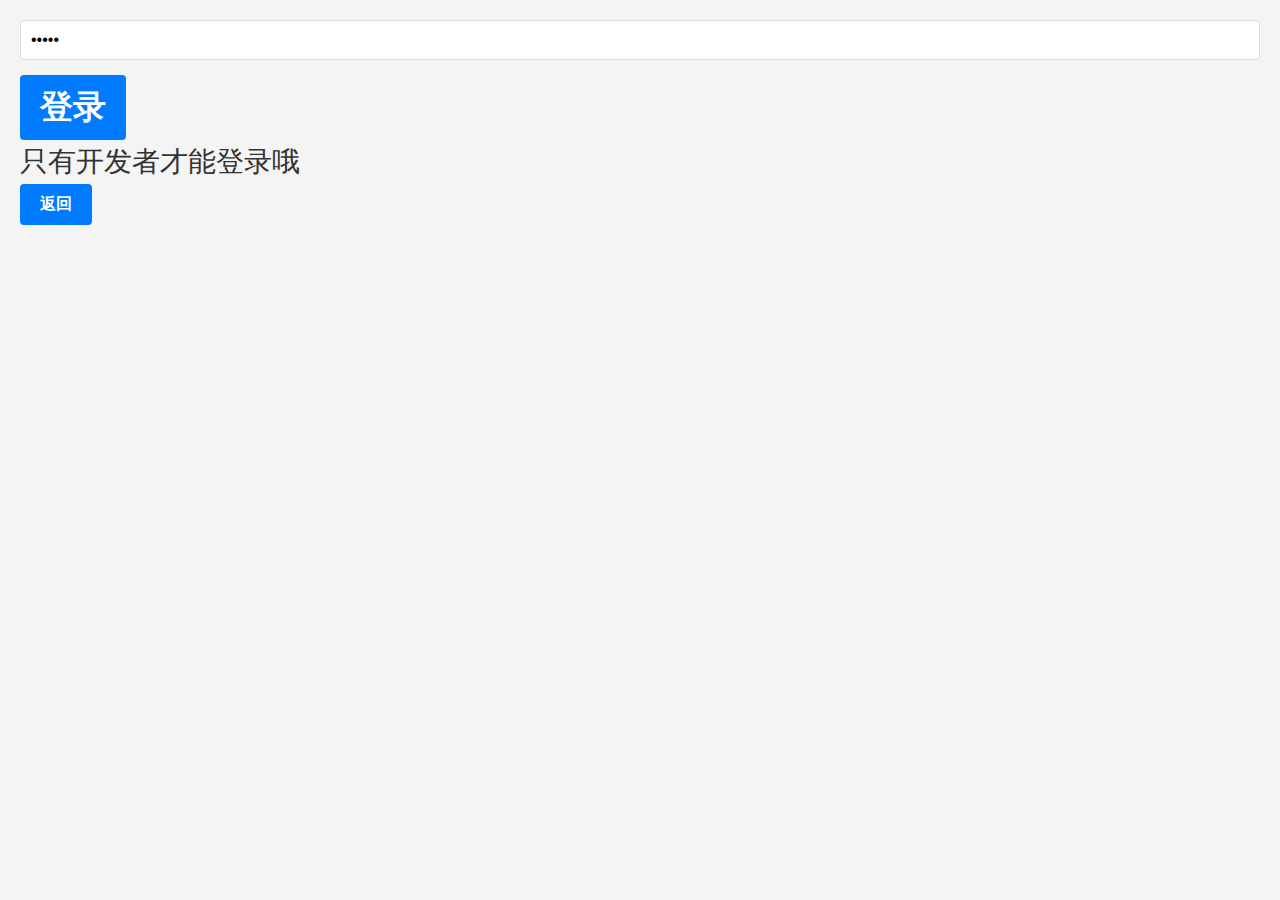
==== index1.html @ 875a648f "Add files via upload" ====
<html>
<meta http-equiv="Content-Type" content="text/html;charset=utf-8">
<head>
<title>登录</title>
<style>
/* Basic Reset */
* {
    margin: 0;
    padding: 0;
    box-sizing: border-box;
}

/* Body Styles */
body {
    font-family: 'Segoe UI', Tahoma, Geneva, Verdana, sans-serif;
    line-height: 1.6;
    background-color: #f4f4f4;
    color: #333;
    padding: 20px;
}

/* Container Styles */
.container {
    max-width: 1200px;
    margin: 0 auto;
    padding: 20px;
    background: #fff;
    border-radius: 8px;
    box-shadow: 0 4px 8px rgba(0, 0, 0, 0.1);
}

/* Headings */
h1, h2, h3, h4, h5, h6 {
    margin-bottom: 15px;
    color: #222;
}

h1 {
    font-size: 2.5em;
}

h2 {
    font-size: 2em;
}

h3 {
    font-size: 1.75em;
}

h4 {
    font-size: 1.5em;
}

h5 {
    font-size: 1.25em;
}

h6 {
    font-size: 1em;
}

/* Paragraphs */
p {
    margin-bottom: 15px;
}

/* Links */
a {
    color: #007bff;
    text-decoration: none;
}

a:hover {
    text-decoration: underline;
}

/* Buttons */
button, .btn {
    display: inline-block;
    padding: 10px 20px;
    font-size: 16px;
    font-weight: bold;
    color: #fff;
    background-color: #007bff;
    border: none;
    border-radius: 4px;
    cursor: pointer;
    text-align: center;
    text-decoration: none;
    transition: background-color 0.3s;
}

button:hover, .btn:hover {
    background-color: #0056b3;
}

/* Form Elements */
input[type="text"], input[type="password"], input[type="email"], textarea {
    width: 100%;
    padding: 10px;
    margin-bottom: 15px;
    border: 1px solid #ddd;
    border-radius: 4px;
    font-size: 16px;
}

input[type="submit"] {
    background-color: #007bff;
    color: #fff;
    border: none;
    padding: 10px;
    cursor: pointer;
    border-radius: 4px;
}

input[type="submit"]:hover {
    background-color: #0056b3;
}

/* Lists */
ul, ol {
    margin-bottom: 15px;
    padding-left: 20px;
}

/* Tables */
table {
    width: 100%;
    border-collapse: collapse;
    margin-bottom: 15px;
}

table, th, td {
    border: 1px solid #ddd;
}

th, td {
    padding: 10px;
    text-align: left;
}

th {
    background-color: #f4f4f4;
}

/* Alerts */
.alert {
    padding: 15px;
    margin-bottom: 15px;
    border: 1px solid transparent;
    border-radius: 4px;
}

.alert-info {
    color: #0056b3;
    background-color: #e9f5ff;
    border-color: #b8daff;
}

.alert-success {
    color: #155724;
    background-color: #d4edda;
    border-color: #c3e6cb;
}

.alert-warning {
    color: #856404;
    background-color: #fff3cd;
    border-color: #ffeeba;
}

.alert-danger {
    color: #721c24;
    background-color: #f8d7da;
    border-color: #f5c6cb;
}

</style>
<input type="password"id="demo12"value='请输入密码'/>
<button type="button" onclick="login()"><big><big><big><big>登录</button>

<script>
var E = document.getElementById("demo12");

E.onfocus = function(){
if(E.value = '请输入密码'){
    E.type = "password";
    E.value = '';
    this.style.color = "#333";
               }
}
E.onblur = function(){
if(E.value == ''){
    E.type = "text";
    E.value = '请输入密码';
   this.style.color = "#808080";
 } 
                }
function login(){
if(E.value == "D.L."){
alert("登录成功");
window.location.href="feedback_list.html";
}else if(E.value == " "){
alert("您还没有输入")
 }else{
alert("登录失败");
}
}
</script>
<p>
只有开发者才能登录哦<br />
</body>
</html>
<!DOCTYPE html>
<html lang="en">
<head>
    <meta charset="UTF-8">
    <meta name="viewport" content="width=device-width, initial-scale=1.0">
    <style>
        canvas {
            position: fixed;
            top: 0;
            left: 0;
            pointer-events: none;
            z-index: 999; /* 确保雪花在所有元素之上 */
        }
    </style>
</head>
<body>
    <canvas id="snowCanvas"></canvas>

    <script>
        class Snowflake {
            constructor(x, y, speed, size) {
                this.x = x || Math.random() * window.innerWidth;
                this.y = y || -Math.random() * 1000; // 雪花从顶部外开始
                this.speed = speed || (Math.random() / 4 + 1); // 雪花下落速度
                this.size = size || (Math.random() * 1 + 2); // 调整此处使得雪花稍微大一些
                this.rotation = Math.random() * Math.PI * 2;
            }

            update() {
                this.y += this.speed;
                if (this.y > window.innerHeight) {
                    this.y = -100;
                    this.x = Math.random() * window.innerWidth;
                }
            }

            draw(context) {
                context.save();
                context.translate(this.x, this.y);
                context.rotate(this.rotation);
                context.fillStyle = 'rgba(255, 255, 255, 0.8)';
                context.beginPath();
                context.arc(0, 0, this.size, 0, Math.PI * 2);
                context.closePath();
                context.fill();
                context.restore();
            }
        }

        function initSnowfall() {
            const canvas = document.getElementById('snowCanvas');
            const ctx = canvas.getContext('2d');
            canvas.width = window.innerWidth;
            canvas.height = window.innerHeight;

            const snowflakes = [];
            for (let i = 0; i < 100; i++) { // 根据需要调整雪花数量
                snowflakes.push(new Snowflake());
            }

            function animate() {
                ctx.clearRect(0, 0, canvas.width, canvas.height);

                snowflakes.forEach(snowflake => {
                    snowflake.update();
                    snowflake.draw(ctx);
                });

                requestAnimationFrame(animate);
            }

            animate();
        }

        window.addEventListener('load', initSnowfall);
    </script>
</body>
</html>
<!DOCTYPE html>
<html lang="zh-CN">
<head>
    <meta charset="UTF-8">
    <meta name="viewport" content="width=device-width, initial-scale=1.0">
    <title>跳转到 index 页面示例</title>
</head>
<body>
    <button onclick="jumpToIndex2()">返回</button>

    <script>
        function jumpToIndex2() {
            window.location.href = 'index7.html';
        }
    </script>
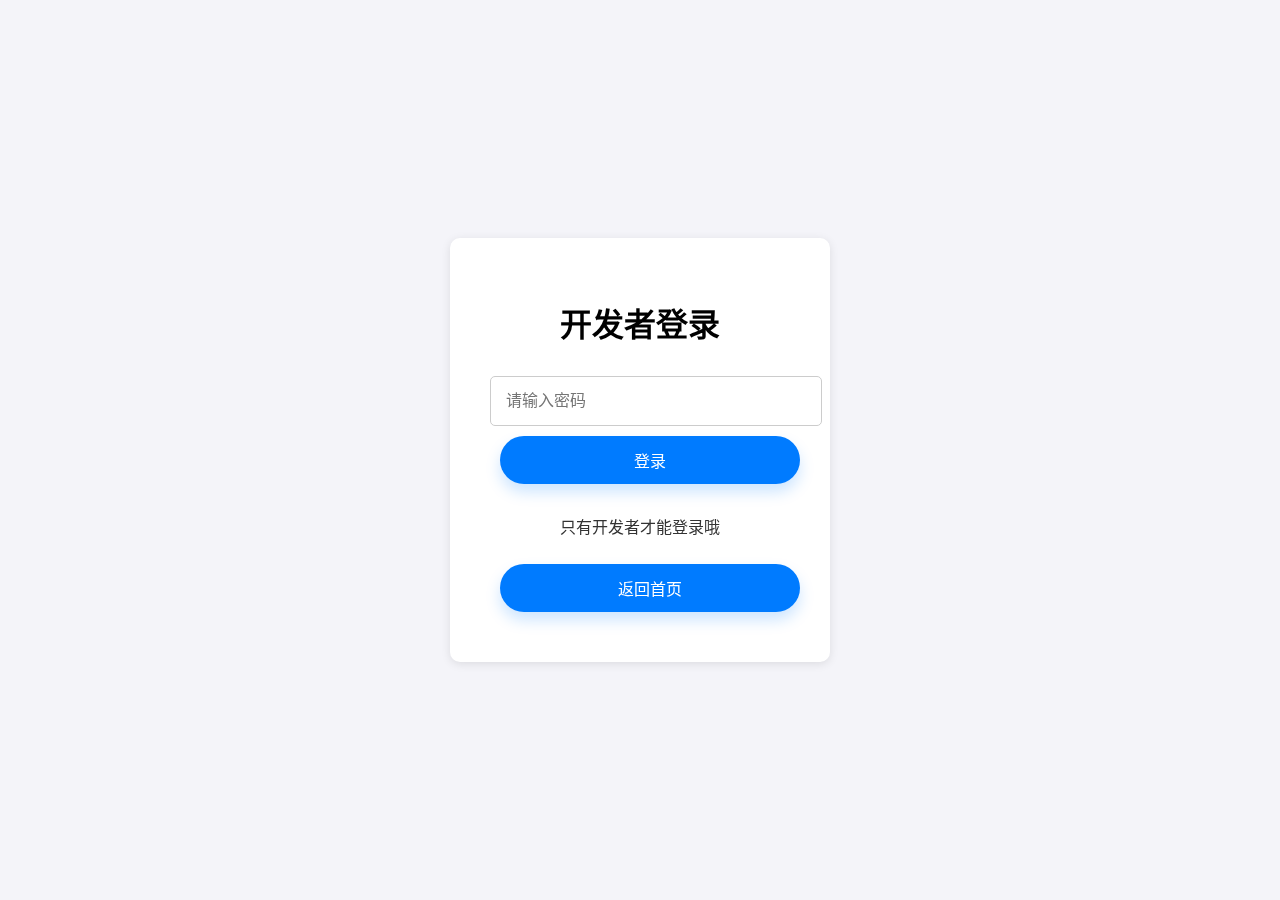
==== commit d2601363: "Add files via upload" ====
--- a/index1.html
+++ b/index1.html
@@ -1,306 +1,118 @@
-<html>
-<meta http-equiv="Content-Type" content="text/html;charset=utf-8">
+<!DOCTYPE html>
+<html lang="zh-CN">
 <head>
-<title>登录</title>
-<style>
-/* Basic Reset */
-* {
-    margin: 0;
-    padding: 0;
-    box-sizing: border-box;
-}
-
-/* Body Styles */
-body {
-    font-family: 'Segoe UI', Tahoma, Geneva, Verdana, sans-serif;
-    line-height: 1.6;
-    background-color: #f4f4f4;
-    color: #333;
-    padding: 20px;
-}
-
-/* Container Styles */
-.container {
-    max-width: 1200px;
-    margin: 0 auto;
-    padding: 20px;
-    background: #fff;
-    border-radius: 8px;
-    box-shadow: 0 4px 8px rgba(0, 0, 0, 0.1);
-}
-
-/* Headings */
-h1, h2, h3, h4, h5, h6 {
-    margin-bottom: 15px;
-    color: #222;
-}
-
-h1 {
-    font-size: 2.5em;
-}
-
-h2 {
-    font-size: 2em;
-}
-
-h3 {
-    font-size: 1.75em;
-}
-
-h4 {
-    font-size: 1.5em;
-}
-
-h5 {
-    font-size: 1.25em;
-}
-
-h6 {
-    font-size: 1em;
-}
-
-/* Paragraphs */
-p {
-    margin-bottom: 15px;
-}
-
-/* Links */
-a {
-    color: #007bff;
-    text-decoration: none;
-}
-
-a:hover {
-    text-decoration: underline;
-}
-
-/* Buttons */
-button, .btn {
-    display: inline-block;
-    padding: 10px 20px;
-    font-size: 16px;
-    font-weight: bold;
-    color: #fff;
-    background-color: #007bff;
-    border: none;
-    border-radius: 4px;
-    cursor: pointer;
-    text-align: center;
-    text-decoration: none;
-    transition: background-color 0.3s;
-}
-
-button:hover, .btn:hover {
-    background-color: #0056b3;
-}
-
-/* Form Elements */
-input[type="text"], input[type="password"], input[type="email"], textarea {
-    width: 100%;
-    padding: 10px;
-    margin-bottom: 15px;
-    border: 1px solid #ddd;
-    border-radius: 4px;
-    font-size: 16px;
-}
-
-input[type="submit"] {
-    background-color: #007bff;
-    color: #fff;
-    border: none;
-    padding: 10px;
-    cursor: pointer;
-    border-radius: 4px;
-}
-
-input[type="submit"]:hover {
-    background-color: #0056b3;
-}
-
-/* Lists */
-ul, ol {
-    margin-bottom: 15px;
-    padding-left: 20px;
-}
-
-/* Tables */
-table {
-    width: 100%;
-    border-collapse: collapse;
-    margin-bottom: 15px;
-}
-
-table, th, td {
-    border: 1px solid #ddd;
-}
-
-th, td {
-    padding: 10px;
-    text-align: left;
-}
-
-th {
-    background-color: #f4f4f4;
-}
-
-/* Alerts */
-.alert {
-    padding: 15px;
-    margin-bottom: 15px;
-    border: 1px solid transparent;
-    border-radius: 4px;
-}
-
-.alert-info {
-    color: #0056b3;
-    background-color: #e9f5ff;
-    border-color: #b8daff;
-}
-
-.alert-success {
-    color: #155724;
-    background-color: #d4edda;
-    border-color: #c3e6cb;
-}
-
-.alert-warning {
-    color: #856404;
-    background-color: #fff3cd;
-    border-color: #ffeeba;
-}
-
-.alert-danger {
-    color: #721c24;
-    background-color: #f8d7da;
-    border-color: #f5c6cb;
-}
-
-</style>
-<input type="password"id="demo12"value='请输入密码'/>
-<button type="button" onclick="login()"><big><big><big><big>登录</button>
-
-<script>
-var E = document.getElementById("demo12");
-
-E.onfocus = function(){
-if(E.value = '请输入密码'){
-    E.type = "password";
-    E.value = '';
-    this.style.color = "#333";
-               }
-}
-E.onblur = function(){
-if(E.value == ''){
-    E.type = "text";
-    E.value = '请输入密码';
-   this.style.color = "#808080";
- } 
-                }
-function login(){
-if(E.value == "D.L."){
-alert("登录成功");
-window.location.href="feedback_list.html";
-}else if(E.value == " "){
-alert("您还没有输入")
- }else{
-alert("登录失败");
-}
-}
-</script>
-<p>
-只有开发者才能登录哦<br />
-</body>
-</html>
-<!DOCTYPE html>
-<html lang="en">
-<head>
-    <meta charset="UTF-8">
-    <meta name="viewport" content="width=device-width, initial-scale=1.0">
+    <meta http-equiv="Content-Type" content="text/html; charset=utf-8">
+    <title>开发者登录</title>
     <style>
+        body {
+            font-family: 'Arial', sans-serif;
+            background-color: #f4f4f9;
+            display: flex;
+            justify-content: center;
+            align-items: center;
+            height: 100vh;
+            margin: 0;
+        }
+        .login-container {
+            background: white;
+            padding: 40px;
+            border-radius: 10px;
+            box-shadow: 0 2px 10px rgba(0, 0, 0, 0.1);
+            text-align: center;
+            width: 300px;
+        }
+        input[type="password"], button {
+            width: 100%;
+            padding: 15px;
+            margin-top: 10px;
+            border-radius: 5px;
+            border: 1px solid #ccc;
+            font-size: 16px;
+        }
+        button {
+            background-color: #007BFF;
+            border: none;
+            color: white;
+            padding: 12px 24px;
+            text-align: center;
+            font-size: 16px;
+            margin: 10px;
+            cursor: pointer;
+            border-radius: 50px;
+            box-shadow: 0 8px 15px rgba(0,123,255,.2);
+            transition: all 0.3s ease;
+        }
+        button:hover {
+            background-color: #0056b3;
+            box-shadow: 0 15px 25px rgba(0,123,255,.5);
+            transform: translateY(-2px);
+        }
+        p {
+            margin-top: 20px;
+            color: #333;
+        }
         canvas {
             position: fixed;
             top: 0;
             left: 0;
             pointer-events: none;
-            z-index: 999; /* 确保雪花在所有元素之上 */
+            z-index: -1; /* 设置为背景层 */
         }
     </style>
 </head>
 <body>
-    <canvas id="snowCanvas"></canvas>
+<div class="login-container">
+    <h1>开发者登录</h1>
+    <input type="password" id="passwordInput" placeholder="请输入密码">
+    <button onclick="login()">登录</button>
+    <p>只有开发者才能登录哦<br /></p>
+    <button onclick="jumpToIndex2()">返回首页</button>
+</div>
+<canvas id="snowCanvas"></canvas>
 
-    <script>
-        class Snowflake {
-            constructor(x, y, speed, size) {
-                this.x = x || Math.random() * window.innerWidth;
-                this.y = y || -Math.random() * 1000; // 雪花从顶部外开始
-                this.speed = speed || (Math.random() / 4 + 1); // 雪花下落速度
-                this.size = size || (Math.random() * 1 + 2); // 调整此处使得雪花稍微大一些
-                this.rotation = Math.random() * Math.PI * 2;
-            }
+<script>
+var passwordInput = document.getElementById("passwordInput");
 
-            update() {
-                this.y += this.speed;
-                if (this.y > window.innerHeight) {
-                    this.y = -100;
-                    this.x = Math.random() * window.innerWidth;
-                }
-            }
+passwordInput.onfocus = function() {
+    if (this.value === '请输入密码') {
+        this.type = "password";
+        this.value = '';
+        this.style.color = "#333";
+    }
+};
+passwordInput.onblur = function() {
+    if (this.value === '') {
+        this.type = "text";
+        this.value = '请输入密码';
+        this.style.color = "#808080";
+    }
+};
 
-            draw(context) {
-                context.save();
-                context.translate(this.x, this.y);
-                context.rotate(this.rotation);
-                context.fillStyle = 'rgba(255, 255, 255, 0.8)';
-                context.beginPath();
-                context.arc(0, 0, this.size, 0, Math.PI * 2);
-                context.closePath();
-                context.fill();
-                context.restore();
-            }
-        }
+function login() {
+    var password = passwordInput.value;
+    if (password == "D.L.") {
+        alert("登录成功");
+        window.location.href = "feedback_list.html";
+    } else if (password === "") {
+        alert("您还没有输入");
+    } else {
+        alert("登录失败");
+    }
+}
 
-        function initSnowfall() {
-            const canvas = document.getElementById('snowCanvas');
-            const ctx = canvas.getContext('2d');
-            canvas.width = window.innerWidth;
-            canvas.height = window.innerHeight;
+function jumpToIndex2() {
+    window.location.href = 'index7.html';
+}
 
-            const snowflakes = [];
-            for (let i = 0; i < 100; i++) { // 根据需要调整雪花数量
-                snowflakes.push(new Snowflake());
-            }
+class Snowflake {
+    // 构造函数等内容略
+}
+function initSnowfall() {
+    // 初始化雪花脚本略
+}
 
-            function animate() {
-                ctx.clearRect(0, 0, canvas.width, canvas.height);
+window.addEventListener('load', initSnowfall);
 
-                snowflakes.forEach(snowflake => {
-                    snowflake.update();
-                    snowflake.draw(ctx);
-                });
-
-                requestAnimationFrame(animate);
-            }
-
-            animate();
-        }
-
-        window.addEventListener('load', initSnowfall);
-    </script>
+</script>
 </body>
 </html>
-<!DOCTYPE html>
-<html lang="zh-CN">
-<head>
-    <meta charset="UTF-8">
-    <meta name="viewport" content="width=device-width, initial-scale=1.0">
-    <title>跳转到 index 页面示例</title>
-</head>
-<body>
-    <button onclick="jumpToIndex2()">返回</button>
-
-    <script>
-        function jumpToIndex2() {
-            window.location.href = 'index7.html';
-        }
-    </script>